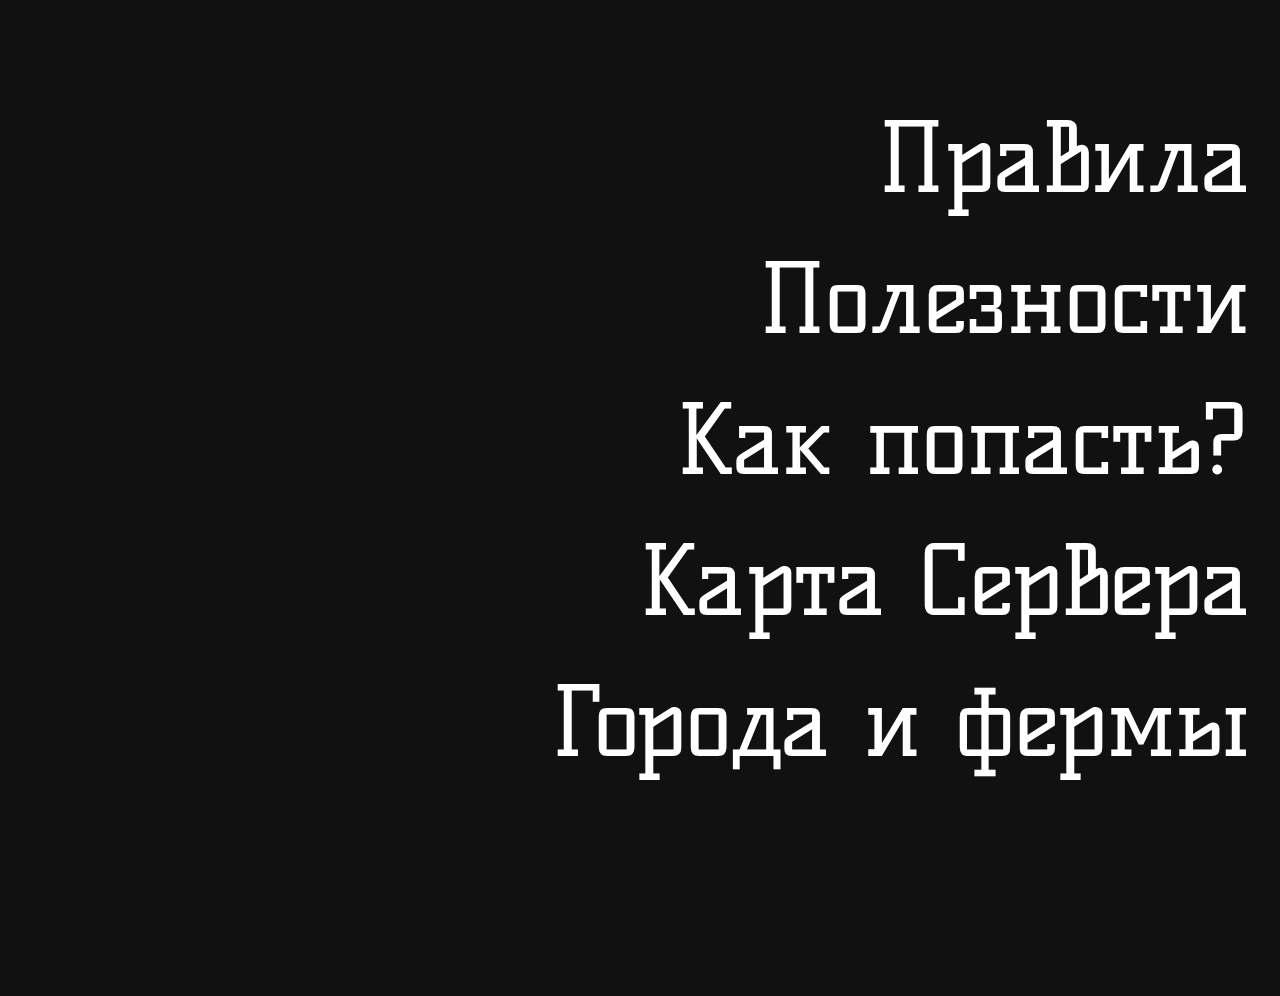
==== index.html @ bafac1ce "start!" ====
<!DOCTYPE html>
<html lang="en">
    <head>
        <meta charset="UTF-8">
        <meta name="viewport" content="width=device-width, initial-scale=1.0">
        
        <link rel="stylesheet" href="bg.css">
        <link rel="stylesheet" href="list.css">
        <link rel="stylesheet" href="https://cdnjs.cloudflare.com/ajax/libs/animate.css/4.1.1/animate.min.css"/>

        <title>Землякоп!</title>
    </head>
    <body>
        <div class="list">
            <h1 class="animate__animated animate__pulse">Правила</h1>
            <h1>Полезности</h1>
            <h1>Как попасть?</h1>
            <h1>Карта Сервера</h1>
            <h1>Города и фермы</h1>
        </div>
        <div class="cursor"></div>


        <div id="cursor" style="left: 744px; top: 412px;"></div>
        <script src="bg.js"></script>
    </body>
</html>
---- bg.css ----
*{
    margin: 0;
    padding: 0;
    box-sizing: border-box;

}


body{
    min-height: 100vh;
    background: #111;
    overflow: hidden;   
    cursor: url('Cursor.png'), auto;
}

.hexagon{
    position: relative;
    width: 100px;
    height: 110px;
    background: #111;
    margin: 1px;
    clip-path: polygon(50% 0%, 100% 25%, 100% 75%, 50% 100%, 0% 75%, 0% 25%);
    transition: 0s;
}

.hexagon::before{
    content: '';
    position: absolute;
    top: 0;
    left: 0;
    width: 50%;
    height: 100%;
    background: #111;
    z-index: 1;
}
.container{
    position: relative;
    height: 100vh; 
    overflow: hidden; 
}


.row{
    display: inline-flex;
    margin-top: -32px;
    margin-left: -50px;
}


.row:nth-child(even){
    margin-left: 1px;
}

@keyframes anime{
    0%{
        filter: hue-rotate(0deg);
    }
    100%{
        filter: hue-rotate(360deg);
    }
}

#cursor{
    position: absolute;
    top: 0;
    left: 0;
    width: 300px;
    height: 300px;
    background: #0f0;
    border-radius: 50%;
    transform: translate(-50%, -50%);
    animation: anime 5s linear infinite;
}
---- list.css ----
@import url('https://fonts.googleapis.com/css2?family=Kelly+Slab&display=swap');
.list{
    position: absolute;
    height: 100vh;
    width: 726px;
    right: 0;
    text-align: right;
    z-index: 102;   
    background: #111;
}
h1{
    position: relative;
    top: 75px;
    padding-top: 25px;
    right: 30px;
    font-size: 96px;
    z-index: 101;
    display: inline-block;
    font-family: Kelly Slab;
    font-style: normal;
    font-weight: normal;
    cursor: pointer;
    color: #FFFFFF;

    /* non select */
    -webkit-touch-callout: none;
    -webkit-user-select: none;  
    -khtml-user-select: none;   
    -moz-user-select: none;     
    -ms-user-select: none;      
    user-select: none;    
}
h1:hover{
    transition: 1s;
    color:rgb(0, 162, 255);
}
h1:after {
    transition: 1s;
    border-radius: 50%;
    content: '';
    position: absolute;
    height: 10px;
    width: 100%;
    left: 0;
    bottom: -10px;
    visibility: hidden;
    background-color:rgb(0, 162, 255);
    -webkit-transition: all .2s ease;
    transition: all 0.5s ease;  
    -webkit-transform: scaleX(0);
    -ms-transform: scaleX(0);
    transform: scaleX(0);
    z-index: 103;
}

h1:hover:after {
  visibility: visible;
  -webkit-transform: scaleX(1);
  -ms-transform: scaleX(1);
  transform: scaleX(1);
}
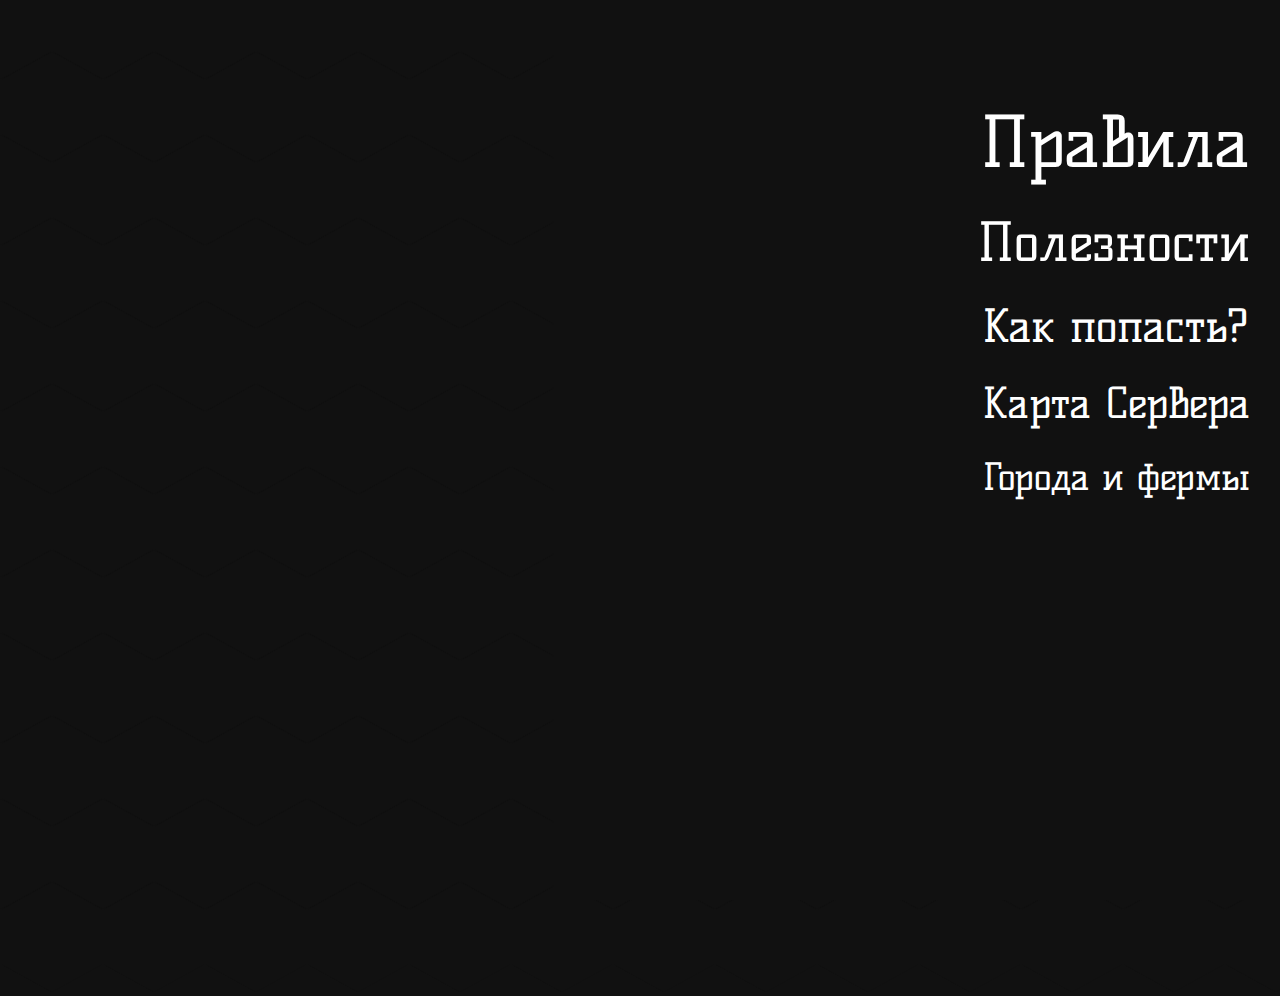
==== commit d6f9d046: "шрифт" ====
--- a/index.html
+++ b/index.html
@@ -4,24 +4,28 @@
         <meta charset="UTF-8">
         <meta name="viewport" content="width=device-width, initial-scale=1.0">
         
-        <link rel="stylesheet" href="bg.css">
-        <link rel="stylesheet" href="list.css">
+        <link rel="stylesheet" href="css/bg.css">
+        <link rel="stylesheet" href="css/list.css">
         <link rel="stylesheet" href="https://cdnjs.cloudflare.com/ajax/libs/animate.css/4.1.1/animate.min.css"/>
+
+
 
         <title>Землякоп!</title>
     </head>
     <body>
         <div class="list">
-            <h1 class="animate__animated animate__pulse">Правила</h1>
-            <h1>Полезности</h1>
-            <h1>Как попасть?</h1>
-            <h1>Карта Сервера</h1>
-            <h1>Города и фермы</h1>
+            <h1 class="title">Правила</h1><br>
+            <h2 class="title">Полезности</h2><br>
+            <h3 class="title">Как попасть?</h3><br>
+            <h4 class="title">Карта Сервера</h4><br>
+            <h5 class="title">Города и фермы</h5>
         </div>
+
         <div class="cursor"></div>
+        <div id="cursor" style="left: 744px; top: 412px;"></div>
 
-
-        <div id="cursor" style="left: 744px; top: 412px;"></div>
-        <script src="bg.js"></script>
+        <script src="js/bg.js"></script>
+        <script src="js/cur.js"></script>
+        <script src="js/main.js"></script>
     </body>
 </html>--- a/css/bg.css
+++ b/css/bg.css
@@ -0,0 +1,73 @@
+*{
+    margin: 0;
+    padding: 0;
+    box-sizing: border-box;
+
+}
+
+
+body{
+    min-height: 100vh;
+    background: #111;
+    overflow: hidden;   
+    cursor: url('../assets/Cursor.png'), auto;
+}
+
+.hexagon{
+    position: relative;
+    width: 100px;
+    height: 110px;
+    background: #111;
+    margin: 1px;
+    clip-path: polygon(50% 0%, 100% 25%, 100% 75%, 50% 100%, 0% 75%, 0% 25%);
+    transition: 0s;
+}
+
+.hexagon::before{
+    content: '';
+    position: absolute;
+    top: 0;
+    left: 0;
+    width: 50%;
+    height: 100%;
+    background: #111;
+    z-index: 1;
+}
+.container{
+    position: relative;
+    height: 100vh; 
+    overflow: hidden; 
+}
+
+
+.row{
+    display: inline-flex;
+    margin-top: -32px;
+    margin-left: -50px;
+}
+
+
+.row:nth-child(even){
+    margin-left: 1px;
+}
+
+@keyframes anime{
+    0%{
+        filter: hue-rotate(0deg);
+    }
+    100%{
+        filter: hue-rotate(360deg);
+    }
+}
+
+#cursor{
+    position: absolute;
+    top: 0;
+    left: 0;
+    width: 300px;
+    height: 300px;
+    background: #0f0;
+    border-radius: 50%;
+    transform: translate(-50%, -50%);
+    animation: anime 5s linear infinite;
+}--- a/css/list.css
+++ b/css/list.css
@@ -0,0 +1,75 @@
+@import url('https://fonts.googleapis.com/css2?family=Kelly+Slab&display=swap');
+.list{
+    position: absolute;
+    height: 100vh;
+    width: 726px;
+    right: 0;
+    text-align: right;
+    z-index: 102;   
+    background: #111;
+}
+.title{
+    position: relative;
+    top: 75px;
+    padding-top: 25px;
+    right: 30px;
+    z-index: 101;
+    display: inline-block;
+    font-family: Kelly Slab;
+    font-style: normal;
+    font-weight: normal;
+    cursor: pointer;
+    color: #FFFFFF;
+
+    /* non select */
+    -webkit-touch-callout: none;
+    -webkit-user-select: none;  
+    -khtml-user-select: none;   
+    -moz-user-select: none;     
+    -ms-user-select: none;      
+    user-select: none;    
+}
+.title:hover{
+    transition: 1s;
+    color:rgb(0, 162, 255);
+}
+.title:after {
+    transition: 1s;
+    border-radius: 50%;
+    content: '';
+    position: absolute;
+    height: 10px;
+    width: 100%;
+    left: 0;
+    bottom: -10px;
+    visibility: hidden;
+    background-color:rgb(0, 162, 255);
+    -webkit-transition: all .2s ease;
+    transition: all 0.5s ease;  
+    -webkit-transform: scaleX(0);
+    -ms-transform: scaleX(0);
+    transform: scaleX(0);
+    z-index: 103;
+}
+
+.title:hover:after {
+  visibility: visible;
+  -webkit-transform: scaleX(1);
+  -ms-transform: scaleX(1);
+  transform: scaleX(1);
+}
+h1{
+    font-size: 70px;
+}
+h2{
+    font-size: 53px;
+}
+h3{
+    font-size: 45px;
+}
+h4{
+    font-size: 42px;
+}
+h5{
+    font-size: 37px;
+}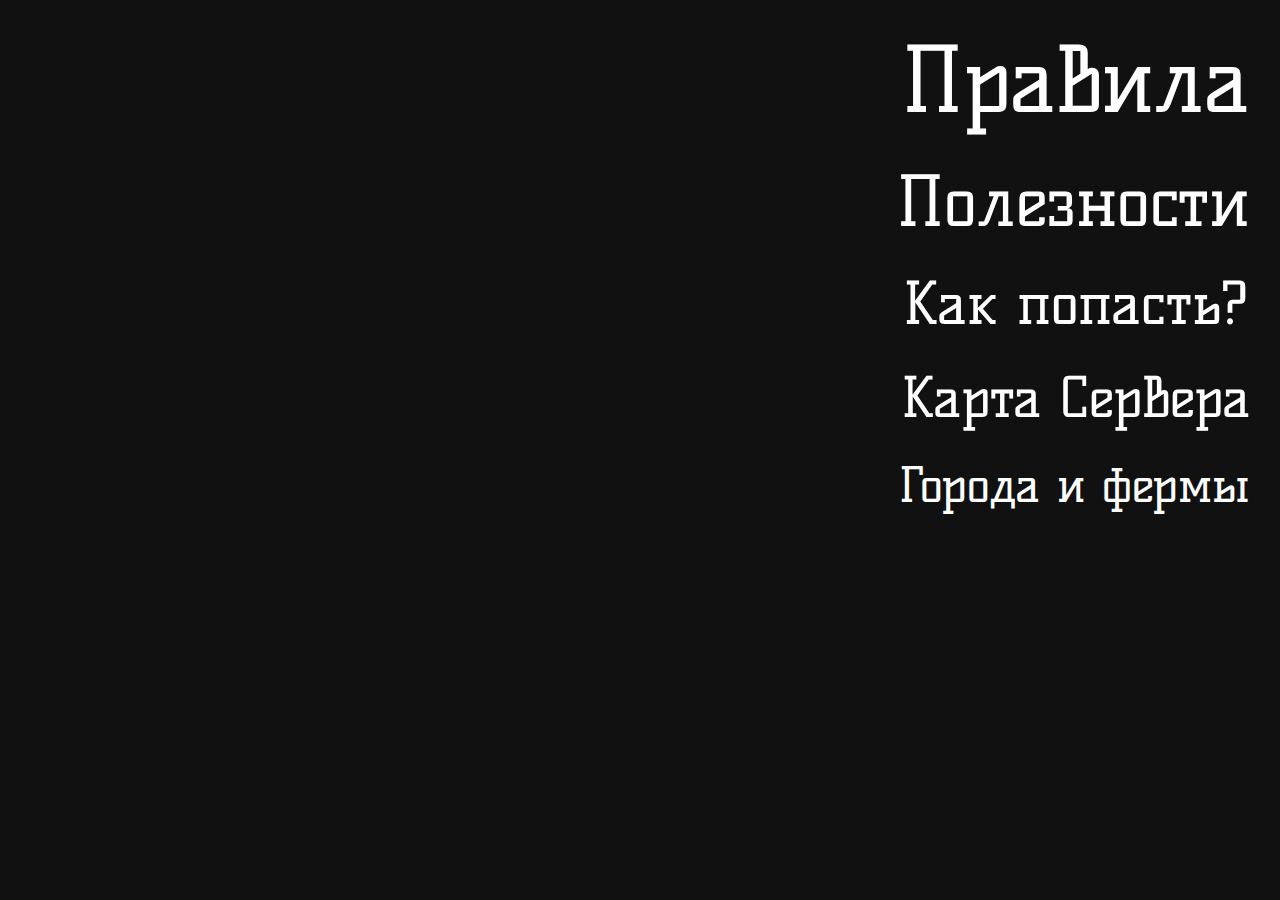
==== commit ed9df6ff: "8" ====
--- a/index.html
+++ b/index.html
@@ -4,7 +4,6 @@
         <meta charset="UTF-8">
         <meta name="viewport" content="width=device-width, initial-scale=1.0">
         
-        <link rel="stylesheet" href="css/bg.css">
         <link rel="stylesheet" href="css/list.css">
         <link rel="stylesheet" href="https://cdnjs.cloudflare.com/ajax/libs/animate.css/4.1.1/animate.min.css"/>
 
@@ -24,7 +23,6 @@
         <div class="cursor"></div>
         <div id="cursor" style="left: 744px; top: 412px;"></div>
 
-        <script src="js/bg.js"></script>
         <script src="js/cur.js"></script>
         <script src="js/main.js"></script>
     </body>
--- a/css/list.css
+++ b/css/list.css
@@ -1,4 +1,19 @@
 @import url('https://fonts.googleapis.com/css2?family=Kelly+Slab&display=swap');
+*{
+    margin: 0;
+    padding: 0;
+    box-sizing: border-box;
+
+}
+
+
+body{
+    min-height: 100vh;
+    background: #111;
+    overflow: hidden;   
+    cursor: url('../assets/Cursor.png'), auto;
+}
+
 .list{
     position: absolute;
     height: 100vh;
@@ -10,7 +25,7 @@
 }
 .title{
     position: relative;
-    top: 75px;
+    top: 0px;
     padding-top: 25px;
     right: 30px;
     z-index: 101;
@@ -59,17 +74,17 @@
   transform: scaleX(1);
 }
 h1{
-    font-size: 70px;
+    font-size: 90px;
 }
 h2{
-    font-size: 53px;
+    font-size: 69px;
 }
 h3{
-    font-size: 45px;
+    font-size: 58px;
 }
 h4{
-    font-size: 42px;
+    font-size: 55px;
 }
 h5{
-    font-size: 37px;
+    font-size: 48px;
 }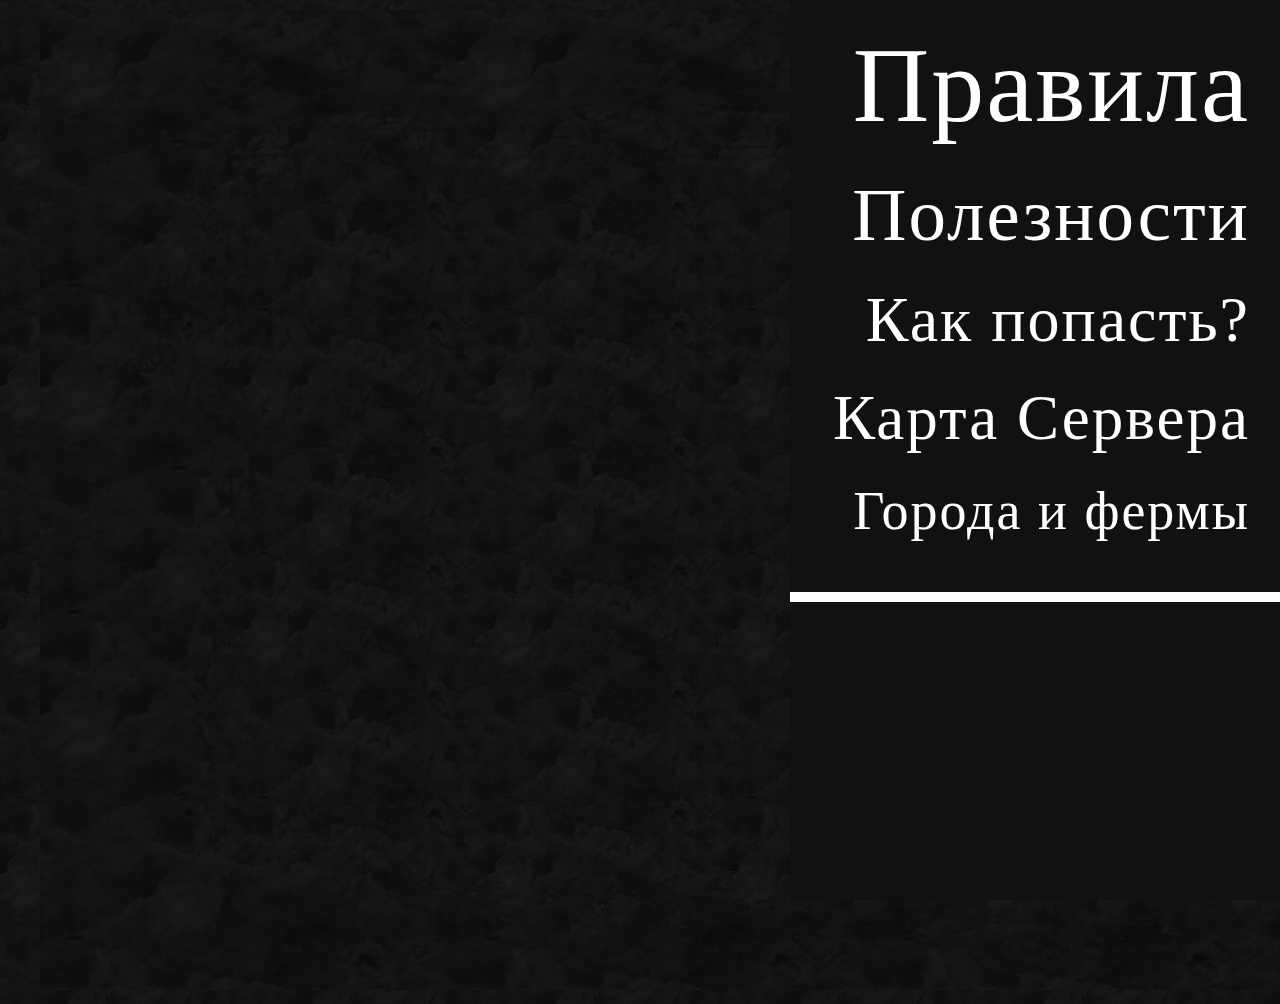
==== commit a757a756: "страшно" ====
--- a/index.html
+++ b/index.html
@@ -12,18 +12,31 @@
         <title>Землякоп!</title>
     </head>
     <body>
+        
         <div class="list">
             <h1 class="title">Правила</h1><br>
             <h2 class="title">Полезности</h2><br>
             <h3 class="title">Как попасть?</h3><br>
             <h4 class="title">Карта Сервера</h4><br>
             <h5 class="title">Города и фермы</h5>
+            <div class="line"></div>
+            <p class="p1">В этом разделе вы можете ознакомиться с нашими правилами и конституцией.</p>
+            <p class="p2">В этом разделе вы можете ознакомиться с нашими правилами и конституцией.</p>
+            <p class="p3">В этом разделе вы можете ознакомиться с нашими правилами и конституцией.</p>
+            <p class="p4">В этом разделе вы можете ознакомиться с нашими правилами и конституцией.</p>
+            <p class="p5">В этом разделе вы можете ознакомиться с нашими правилами и конституцией.</p>
         </div>
 
-        <div class="cursor"></div>
-        <div id="cursor" style="left: 744px; top: 412px;"></div>
 
-        <script src="js/cur.js"></script>
+
+            <img src="assets/Group 2.png" alt="рамка">
+
+            <video width="1300" height="730" autoplay preload muted loop>
+                <source src="assets/Землякоп - сервер по майнкрафту.mp4"; type='video/mp4'>
+            </video>
+    
+        
+
         <script src="js/main.js"></script>
     </body>
 </html>--- a/css/list.css
+++ b/css/list.css
@@ -1,4 +1,4 @@
-@import url('https://fonts.googleapis.com/css2?family=Kelly+Slab&display=swap');
+@import url('http://fonts.cdnfonts.com/css/gagalin');
 *{
     margin: 0;
     padding: 0;
@@ -9,18 +9,19 @@
 
 body{
     min-height: 100vh;
-    background: #111;
+    /* background: rgb(255, 255, 255); */
+    background: url(../assets/image.png);
     overflow: hidden;   
-    cursor: url('../assets/Cursor.png'), auto;
 }
 
 .list{
     position: absolute;
     height: 100vh;
-    width: 726px;
+    width: 490px;
     right: 0;
     text-align: right;
-    z-index: 102;   
+    z-index: 110;   
+    letter-spacing: 2px;
     background: #111;
 }
 .title{
@@ -30,7 +31,7 @@
     right: 30px;
     z-index: 101;
     display: inline-block;
-    font-family: Kelly Slab;
+    font-family: Gagalin;
     font-style: normal;
     font-weight: normal;
     cursor: pointer;
@@ -73,18 +74,94 @@
   -ms-transform: scaleX(1);
   transform: scaleX(1);
 }
+
+.line{
+    position: relative;
+    top: 50px;
+    height: 10px;
+    width: 490px;
+    color: white;
+    background-color: white;
+}
+p{
+    width: 450px;
+    display: none;
+    position: relative;
+    top: 100px;
+    left: 20px;
+    font-family: Gagalin;
+    font-size: 42px;
+    z-index: 112;
+    color: white;
+    text-align: left;
+
+}
+
 h1{
-    font-size: 90px;
+    animation: blur 1s ease-out;
+    animation-delay: 300ms;
+    font-size: 106px;
 }
 h2{
-    font-size: 69px;
+    font-size: 75px;
+    animation: blur 1s ease-out;
+    animation-delay: 500ms;
 }
 h3{
-    font-size: 58px;
+    font-size: 64px;
+    animation: blur 1s ease-out;
+    animation-delay: 600ms;
 }
 h4{
-    font-size: 55px;
+    font-size: 63px;
+    animation: blur 1s ease-out;
+    animation-delay: 800ms;
 }
 h5{
-    font-size: 48px;
-}+    font-size: 54px;
+    animation: blur 1s ease-out;
+    animation-delay: 1s;
+}
+img{
+    position: absolute;
+    z-index: 107;
+    padding: 10px 10px 10px 40px;
+    height: 1000px;
+    width: 1800px;
+}
+video{
+    z-index: 106;
+    padding: 10px 10px 10px 40px;
+    height: 1000px;
+    width: 1800px;
+}
+
+h1:hover~.p1{
+    display: flex;
+    animation: blur .5s;
+}
+
+
+@keyframes blur {
+    from {
+        text-shadow:
+        0px 0px 10px #fff,
+        0px 0px 10px #fff, 
+        0px 0px 25px #fff,
+        0px 0px 25px #fff,
+        0px 0px 25px #fff,
+        0px 0px 25px #fff,
+        0px 0px 25px #fff,
+        0px 0px 25px #fff,
+        0px 0px 50px #fff,
+        0px 0px 50px #fff,
+        0px 0px 50px #7B96B8,
+        0px 0px 150px #7B96B8,
+        0px 10px 100px #7B96B8,
+        0px 10px 100px #7B96B8,
+        0px 10px 100px #7B96B8,
+        0px 10px 100px #7B96B8,
+        0px -10px 100px #7B96B8,
+        0px -10px 100px #7B96B8;
+    }
+  }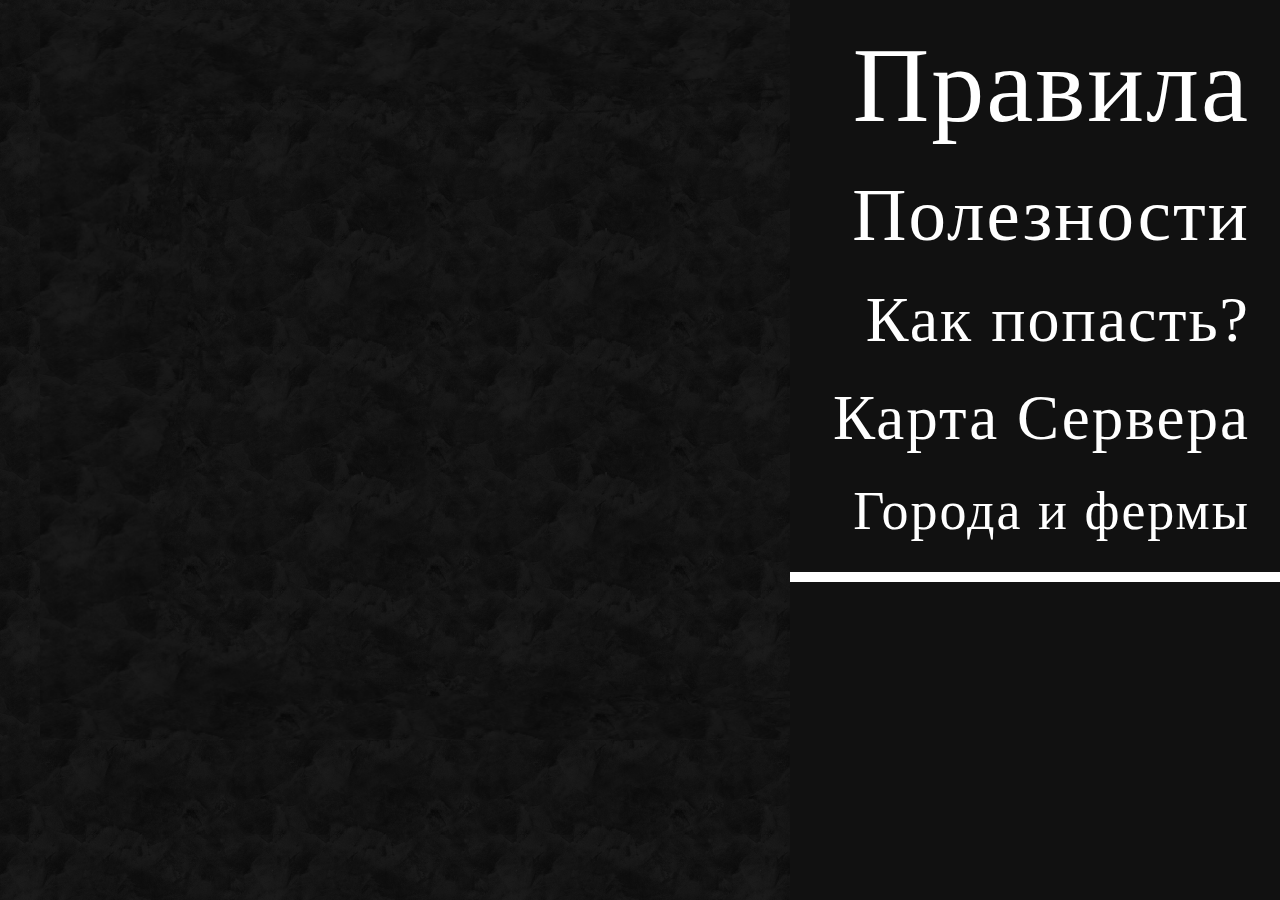
==== commit 77d70c3f: "phone" ====
--- a/index.html
+++ b/index.html
@@ -21,17 +21,17 @@
             <h5 class="title">Города и фермы</h5>
             <div class="line"></div>
             <p class="p1">В этом разделе вы можете ознакомиться с нашими правилами и конституцией.</p>
-            <p class="p2">В этом разделе вы можете ознакомиться с нашими правилами и конституцией.</p>
-            <p class="p3">В этом разделе вы можете ознакомиться с нашими правилами и конституцией.</p>
-            <p class="p4">В этом разделе вы можете ознакомиться с нашими правилами и конституцией.</p>
-            <p class="p5">В этом разделе вы можете ознакомиться с нашими правилами и конституцией.</p>
+            <p class="p2">Тут будут находиться ресурс-паки, сборки модов для буста фпс и другие полезные штуки :D</p>
+            <p class="p3">Здесь вы сможете прочитать мини-статью о том, как попасть на сервер.</p>
+            <p class="p4">Тут будет 2д/3д динамическая карта сервера.</p>
+            <p class="p5">Здесь вы сможете прочитать о наших городах и фермах.</p>
         </div>
 
 
 
             <img src="assets/Group 2.png" alt="рамка">
 
-            <video width="1300" height="730" autoplay preload muted loop>
+            <video autoplay preload muted loop>
                 <source src="assets/Землякоп - сервер по майнкрафту.mp4"; type='video/mp4'>
             </video>
     
--- a/css/list.css
+++ b/css/list.css
@@ -25,17 +25,18 @@
     background: #111;
 }
 .title{
+    display:none;
     position: relative;
     top: 0px;
     padding-top: 25px;
     right: 30px;
     z-index: 101;
-    display: inline-block;
     font-family: Gagalin;
     font-style: normal;
     font-weight: normal;
     cursor: pointer;
     color: #FFFFFF;
+    display: inline-block;
 
     /* non select */
     -webkit-touch-callout: none;
@@ -77,7 +78,7 @@
 
 .line{
     position: relative;
-    top: 50px;
+    top: 30px;
     height: 10px;
     width: 490px;
     color: white;
@@ -87,10 +88,10 @@
     width: 450px;
     display: none;
     position: relative;
-    top: 100px;
+    top: 60px;
     left: 20px;
     font-family: Gagalin;
-    font-size: 42px;
+    font-size: 38px;
     z-index: 112;
     color: white;
     text-align: left;
@@ -98,70 +99,86 @@
 }
 
 h1{
-    animation: blur 1s ease-out;
+    font-size: 106px;
+    animation: blur .75s ease-out;
     animation-delay: 300ms;
-    font-size: 106px;
 }
 h2{
     font-size: 75px;
-    animation: blur 1s ease-out;
+    animation: blur .75s ease-out;
     animation-delay: 500ms;
 }
 h3{
     font-size: 64px;
-    animation: blur 1s ease-out;
+    animation: blur .75s ease-out;
     animation-delay: 600ms;
 }
 h4{
     font-size: 63px;
-    animation: blur 1s ease-out;
+    animation: blur .75s ease-out;
     animation-delay: 800ms;
 }
 h5{
     font-size: 54px;
-    animation: blur 1s ease-out;
+    animation: blur .75s ease-out;
     animation-delay: 1s;
 }
 img{
     position: absolute;
     z-index: 107;
     padding: 10px 10px 10px 40px;
-    height: 1000px;
-    width: 1800px;
+    height: 750px;
+    width: 1370px;
 }
 video{
     z-index: 106;
     padding: 10px 10px 10px 40px;
-    height: 1000px;
-    width: 1800px;
+    height: 750px;
+    width: 1350px;
 }
 
 h1:hover~.p1{
     display: flex;
-    animation: blur .5s;
+    animation: blur .5s ease-out;
+}
+
+h2:hover~.p2{
+    display: flex;
+    animation: blur .5s ease-out;
+}
+
+h3:hover~.p3{
+    display: flex;
+    animation: blur .5s ease-out;
+}
+
+h4:hover~.p4{
+    display: flex;
+    animation: blur .5s ease-out;
+}
+
+h5:hover~.p5{
+    display: flex;
+    animation: blur .5s ease-out;
 }
 
 
 @keyframes blur {
-    from {
-        text-shadow:
-        0px 0px 10px #fff,
-        0px 0px 10px #fff, 
-        0px 0px 25px #fff,
-        0px 0px 25px #fff,
-        0px 0px 25px #fff,
-        0px 0px 25px #fff,
-        0px 0px 25px #fff,
-        0px 0px 25px #fff,
-        0px 0px 50px #fff,
-        0px 0px 50px #fff,
-        0px 0px 50px #7B96B8,
-        0px 0px 150px #7B96B8,
-        0px 10px 100px #7B96B8,
-        0px 10px 100px #7B96B8,
-        0px 10px 100px #7B96B8,
-        0px 10px 100px #7B96B8,
-        0px -10px 100px #7B96B8,
-        0px -10px 100px #7B96B8;
+    from{
+        filter: blur(40px);
     }
-  }+    to{
+        filter: blur(0px);
+    }
+}   
+@media (max-width: 700px){
+    video{
+        display: none;
+    }
+    body{
+        background: #111;
+    }
+    img{
+        display: none;
+    }
+}